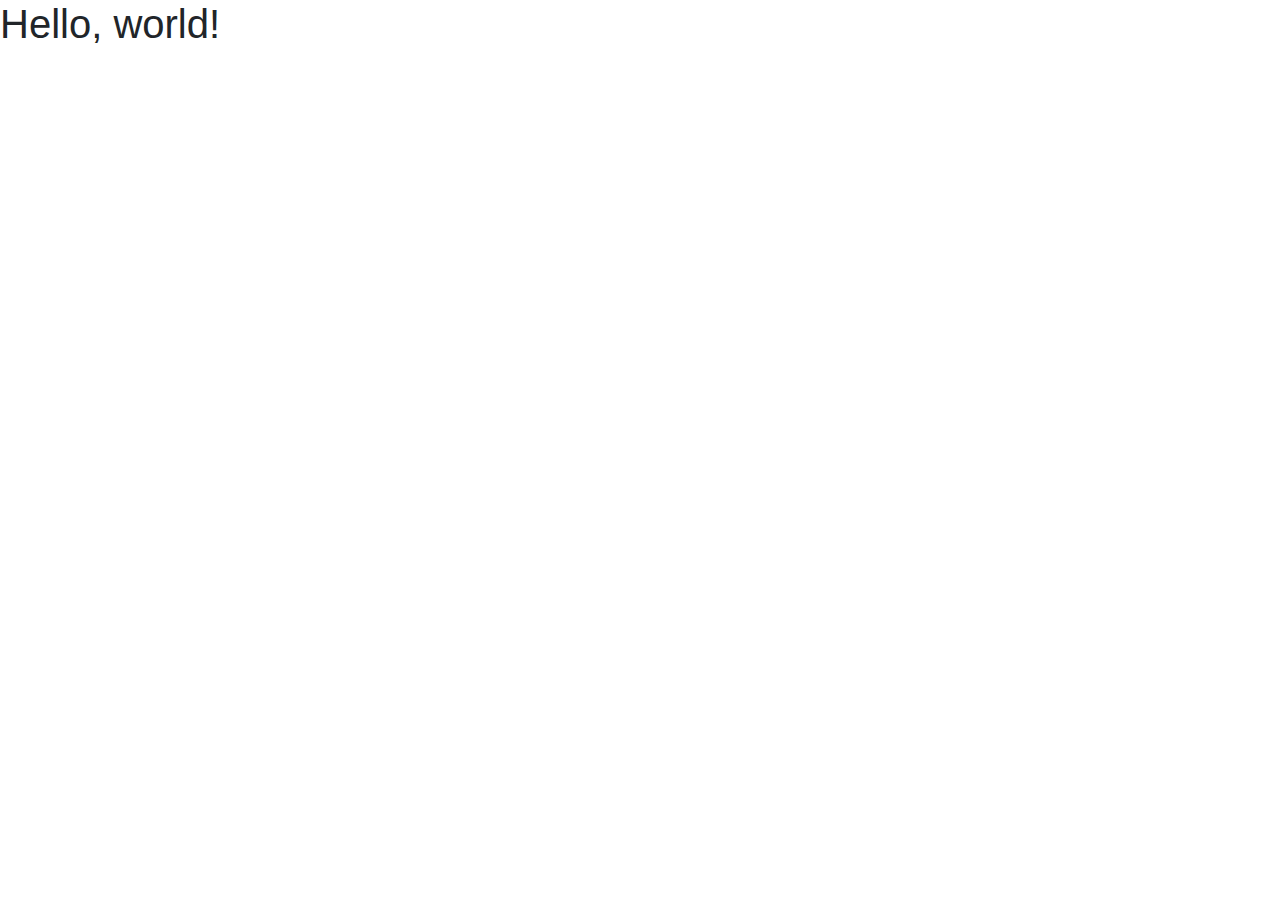
==== Bootstrap/index.html @ 5929d036 "Add files via upload" ====
<!doctype html>
<html lang="en">
  <head>
    <!-- Required meta tags -->
    <meta charset="utf-8">
    <meta name="viewport" content="width=device-width, initial-scale=1, shrink-to-fit=no">

    <!-- Bootstrap CSS -->
    <link rel="stylesheet" href="https://cdn.jsdelivr.net/npm/bootstrap@4.0.0/dist/css/bootstrap.min.css" integrity="sha384-Gn5384xqQ1aoWXA+058RXPxPg6fy4IWvTNh0E263XmFcJlSAwiGgFAW/dAiS6JXm" crossorigin="anonymous">

    <title>Hello, world!</title>
  </head>
  <body>
    <h1>Hello, world!</h1>

    <!-- Optional JavaScript -->
    <!-- jQuery first, then Popper.js, then Bootstrap JS -->
    <script src="https://code.jquery.com/jquery-3.2.1.slim.min.js" integrity="sha384-KJ3o2DKtIkvYIK3UENzmM7KCkRr/rE9/Qpg6aAZGJwFDMVNA/GpGFF93hXpG5KkN" crossorigin="anonymous"></script>
    <script src="https://cdn.jsdelivr.net/npm/popper.js@1.12.9/dist/umd/popper.min.js" integrity="sha384-ApNbgh9B+Y1QKtv3Rn7W3mgPxhU9K/ScQsAP7hUibX39j7fakFPskvXusvfa0b4Q" crossorigin="anonymous"></script>
    <script src="https://cdn.jsdelivr.net/npm/bootstrap@4.0.0/dist/js/bootstrap.min.js" integrity="sha384-JZR6Spejh4U02d8jOt6vLEHfe/JQGiRRSQQxSfFWpi1MquVdAyjUar5+76PVCmYl" crossorigin="anonymous"></script>
  </body>
</html>
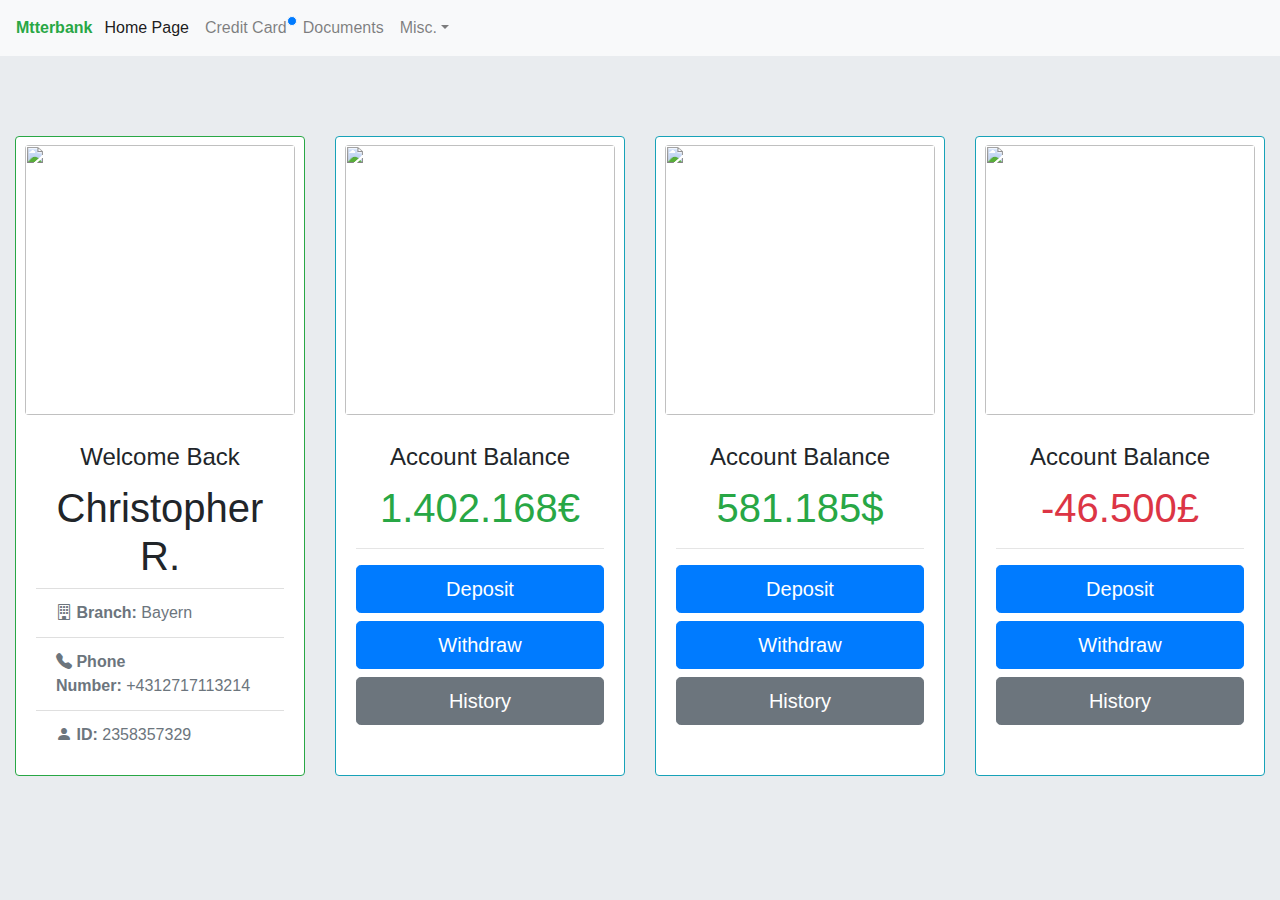
==== commit 362eb3d4: "Add files via upload" ====
--- a/Bootstrap/index.html
+++ b/Bootstrap/index.html
@@ -7,16 +7,114 @@
 
     <!-- Bootstrap CSS -->
     <link rel="stylesheet" href="https://cdn.jsdelivr.net/npm/bootstrap@4.0.0/dist/css/bootstrap.min.css" integrity="sha384-Gn5384xqQ1aoWXA+058RXPxPg6fy4IWvTNh0E263XmFcJlSAwiGgFAW/dAiS6JXm" crossorigin="anonymous">
+    <link rel="stylesheet" href="style.css">
+    <link rel="stylesheet" href="https://cdn.jsdelivr.net/npm/bootstrap-icons@1.9.1/font/bootstrap-icons.css">
 
-    <title>Hello, world!</title>
+    <title>Bootstrap Ödev1</title>
   </head>
-  <body>
-    <h1>Hello, world!</h1>
-
+  <body class="body">
     <!-- Optional JavaScript -->
     <!-- jQuery first, then Popper.js, then Bootstrap JS -->
     <script src="https://code.jquery.com/jquery-3.2.1.slim.min.js" integrity="sha384-KJ3o2DKtIkvYIK3UENzmM7KCkRr/rE9/Qpg6aAZGJwFDMVNA/GpGFF93hXpG5KkN" crossorigin="anonymous"></script>
     <script src="https://cdn.jsdelivr.net/npm/popper.js@1.12.9/dist/umd/popper.min.js" integrity="sha384-ApNbgh9B+Y1QKtv3Rn7W3mgPxhU9K/ScQsAP7hUibX39j7fakFPskvXusvfa0b4Q" crossorigin="anonymous"></script>
     <script src="https://cdn.jsdelivr.net/npm/bootstrap@4.0.0/dist/js/bootstrap.min.js" integrity="sha384-JZR6Spejh4U02d8jOt6vLEHfe/JQGiRRSQQxSfFWpi1MquVdAyjUar5+76PVCmYl" crossorigin="anonymous"></script>
+    
+<!---->
+    <nav class="navbar navbar-expand-sm navbar-light bg-light">
+      <a class="navbar-bran text-monospace text-success" href="#"><strong>Mtterbank</strong></a>
+      <button class="navbar-toggler" type="button" data-toggle="collapse" data-target="#navbarNavDropdown" aria-controls="navbarNavDropdown" aria-expanded="false" aria-label="Toggle navigation">
+        <span class="navbar-toggler-icon"></span>
+      </button>
+      <div class="collapse navbar-collapse" id="navbarNavDropdown">
+        <ul class="navbar-nav">
+          <li class="nav-item active">
+            <a class="nav-link ml-1" href="#">Home Page <span class="sr-only">(current)</span></a>
+          </li>
+          <li class="nav-item">
+            <a class="nav-link" href="#">Credit Card<span class="position-absolute top-0 start-100 translate-middle p-1 bg-primary border border-light rounded-circle">
+              <span class="visually-hidden"></span></a>
+          </li>
+          <li class="nav-item">
+            <a class="nav-link" href="#">Documents</a>
+          </li>
+          <li class="nav-item dropdown">
+            <a class="nav-link dropdown-toggle" href="#" role="button" data-toggle="dropdown" aria-expanded="false">Misc.</a>
+            <div class="dropdown-menu">
+              <a class="dropdown-item" href="#">Payments</a>
+              <a class="dropdown-item" href="#">Transfers <span class="badge bg-danger text-white">6</span></a>
+              <a class="dropdown-item" href="aboutus.html">About Us</a>
+            </div>
+          </li>
+        </ul>
+      </div>
+    </nav>
+<!---->
+<div class="jumbotron jumbotron-fluid">
+  <div class="container-fluid">
+        <div class="row">
+          <div class="col-sm-3">
+            <div class="card mt-3 mb-3 border-success shadow bg-white rounded" style="height: 40rem;">
+              <img src="https://icon-library.com/images/default-user-icon/default-user-icon-8.jpg" class="card-img-top border-info m-2 shadow bg-white rounded mx-auto" style="height: 30vh; width: 30vh;">
+              <div class="card-body">
+                <h4 class="card-title text-center">Welcome Back</h3>
+                <h1 class="text-center">Christopher R.</h1>
+                <ul class="list-group list-group-flush mt-2">
+                  <li class="list-group-item">
+                    <a href="#" class="text-secondary"><i class="bi bi-building"></i><b>&nbsp;Branch:</b>&nbsp;Bayern</a></li>
+                  <li class="list-group-item">
+                    <a href="#" class="text-secondary"><i class="bi bi-telephone-fill"></i><b>&nbsp;Phone Number:</b>&nbsp;+4312717113214</a></li>
+                  <li class="list-group-item">
+                    <a href="#" class="text-secondary"><i class="bi bi-person-fill"></i><b>&nbsp;ID:</b>&nbsp;2358357329</a></li>
+                </ul>
+              </div>
+            </div>
+          </div>
+          <div class="col-sm-3">
+          <div class="card mt-3 mb-3 border-info shadow bg-white rounded" style="height: 40rem;">
+            <img src="https://upload.wikimedia.org/wikipedia/commons/5/5c/Euro_symbol_black.svg" class="card-img-top border-info m-2 shadow bg-white rounded mx-auto" style="height: 30vh; width: 30vh;">
+          <div class="card-body">
+            <h4 class="card-title text-center">Account Balance</h4>
+            <h1 class="text-center text-success">1.402.168€</h1>
+            <hr>
+            <button type="button" class="btn btn-primary btn-lg btn-block mx-auto">Deposit</button> 
+            <button type="button" class="btn btn-primary btn-lg btn-block mx-auto">Withdraw</button>
+            <button type="button" class="btn btn-secondary btn-lg btn-block mx-auto">History</button>  
+              </li>
+            </ul>
+          </div>
+          </div>
+        </div>
+        <div class="col-sm-3">
+          <div class="card mt-3 mb-3 border-info shadow bg-white rounded" style="height: 40rem;">
+            <img src="https://upload.wikimedia.org/wikipedia/commons/1/14/Dollar_Sign.svg" class="card-img-top border-info m-2 shadow bg-white rounded mx-auto" style="height: 30vh; width: 30vh;">
+          <div class="card-body">
+            <h4 class="card-title text-center">Account Balance</h4>
+            <h1 class="text-center text-success">581.185$</h1>
+            <hr>
+            <button type="button" class="btn btn-primary btn-lg btn-block mx-auto">Deposit</button> 
+            <button type="button" class="btn btn-primary btn-lg btn-block mx-auto">Withdraw</button>
+            <button type="button" class="btn btn-secondary btn-lg btn-block mx-auto">History</button>  
+              </li>
+            </ul>
+          </div>
+          </div>
+        </div>
+        <div class="col-sm-3">
+          <div class="card mt-3 mb-3 border-info shadow bg-white rounded" style="height: 40rem;">
+            <img src="https://upload.wikimedia.org/wikipedia/commons/4/45/Pound_Sign.svg" class="card-img-top border-info m-2 shadow bg-white rounded mx-auto" style="height: 30vh; width: 30vh;">
+          <div class="card-body">
+            <h4 class="card-title text-center">Account Balance</h4>
+            <h1 class="text-center text-danger">-46.500£</h1>
+            <hr>
+            <button type="button" class="btn btn-primary btn-lg btn-block mx-auto">Deposit</button> 
+            <button type="button" class="btn btn-primary btn-lg btn-block mx-auto">Withdraw</button>
+            <button type="button" class="btn btn-secondary btn-lg btn-block mx-auto">History</button>  
+              </li>
+            </ul>
+          </div>
+          </div>
+        </div>
+      </div>
+  </div>
   </body>
 </html>--- a/Bootstrap/style.css
+++ b/Bootstrap/style.css
@@ -0,0 +1,3 @@
+.body {
+    background-color:#E9ECEF;
+}